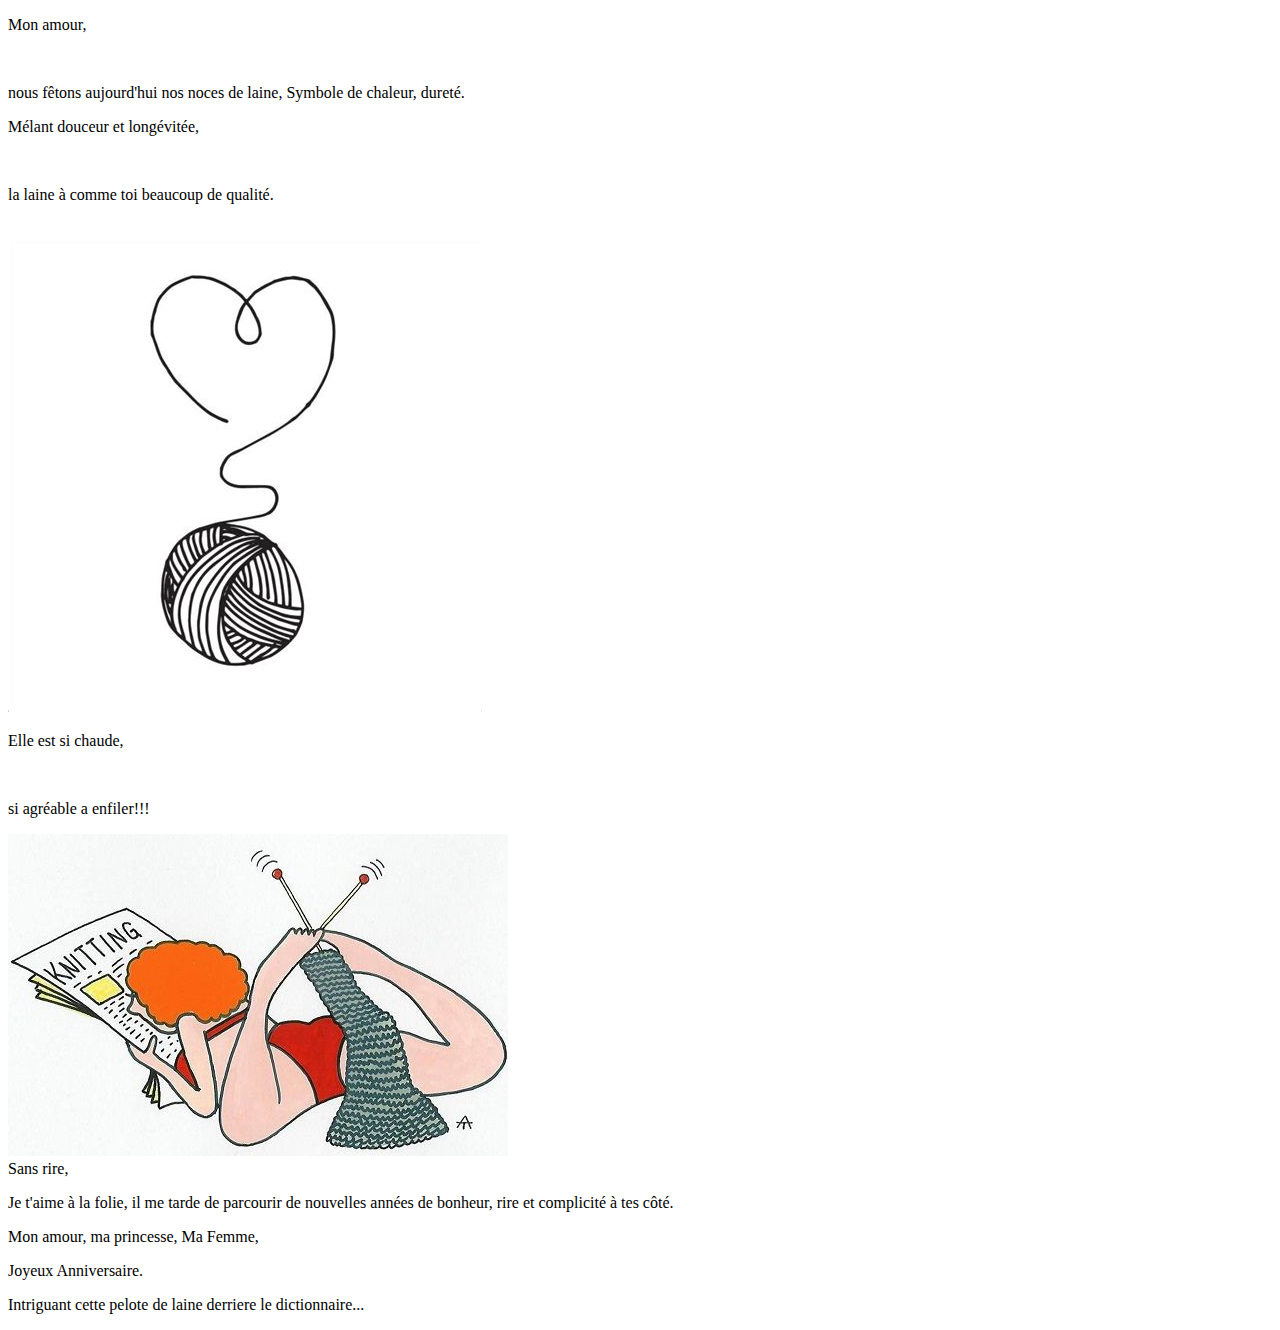
==== anniv7.html @ b75d8130 "Add files via upload" ====
<!DOCTYPE html>
<html lang="fr">
    <head>
        <meta charset="utf-8">
        <title>Noce de laine</title>
        <link rel="stylesheet" href="anniv.css">
        <meta name="author" content="Riri LaCreme">
        <meta name="robots" content="noindex, nofollow">
    </head>
            <body>
                <div class="haut">

                    <p>Mon amour,</p><br>
                    <p>nous fêtons aujourd'hui nos noces de laine, 
                        Symbole de chaleur, dureté.
                    </p> 
                </div>  
                
                <div class="milieu">
                    <div class="texte-milieu">
                        <p>Mélant douceur et longévitée,</p><br>
                        <p>la laine à comme toi beaucoup de qualité.</p><br> 
                    </div>

                    <div>
                        <img class="image-milieu" src="img/pelote.jpg" alt="croquis d une pelote de laine se deroulant en coeur."/>
                    </div>
 
                
                </div>

                <div class="autre">
                    <div class="texte-autre">
                        <p>Elle est si chaude,</p><br>
                        <p>si agréable a enfiler!!!</p>
                    </div>
                    
                    <div class="image-autre">
                        <img class="image-autre" src="img/crochethumour.jpg" alt="humour: femme qui fait du crochet avec ses pieds."/>
                    </div>
                </div>

                <div class="bas"
                    
                    <p>Sans rire,</p>
                    <p>Je t'aime à la folie, il me tarde de parcourir de nouvelles années de bonheur, rire et complicité à tes côté.</p>
                    <p>Mon amour,  ma princesse,  Ma Femme,</p>
                    <p class="special">Joyeux Anniversaire.</p>

                </div>
                
                <div class="cadeau">

                     <p>Intriguant cette pelote de laine derriere le dictionnaire...</p>
                </div>
            </body>

    </html>
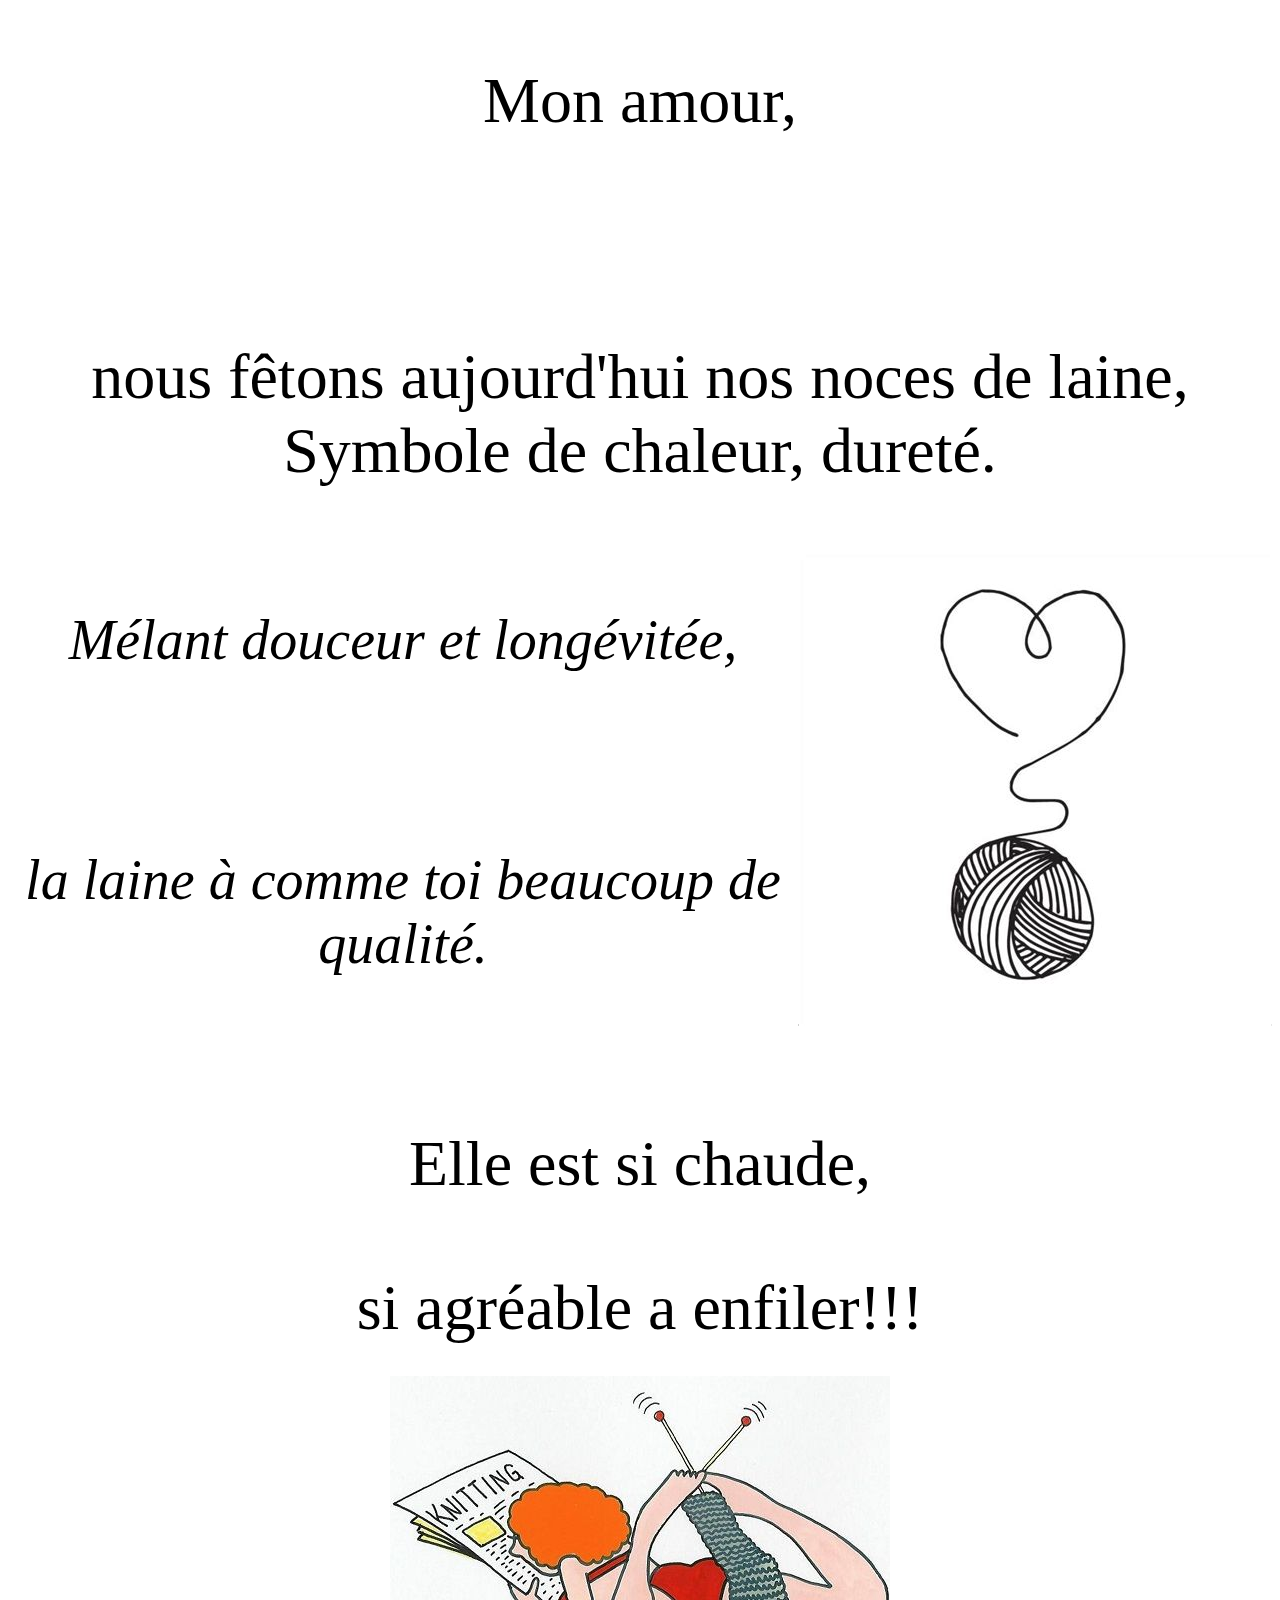
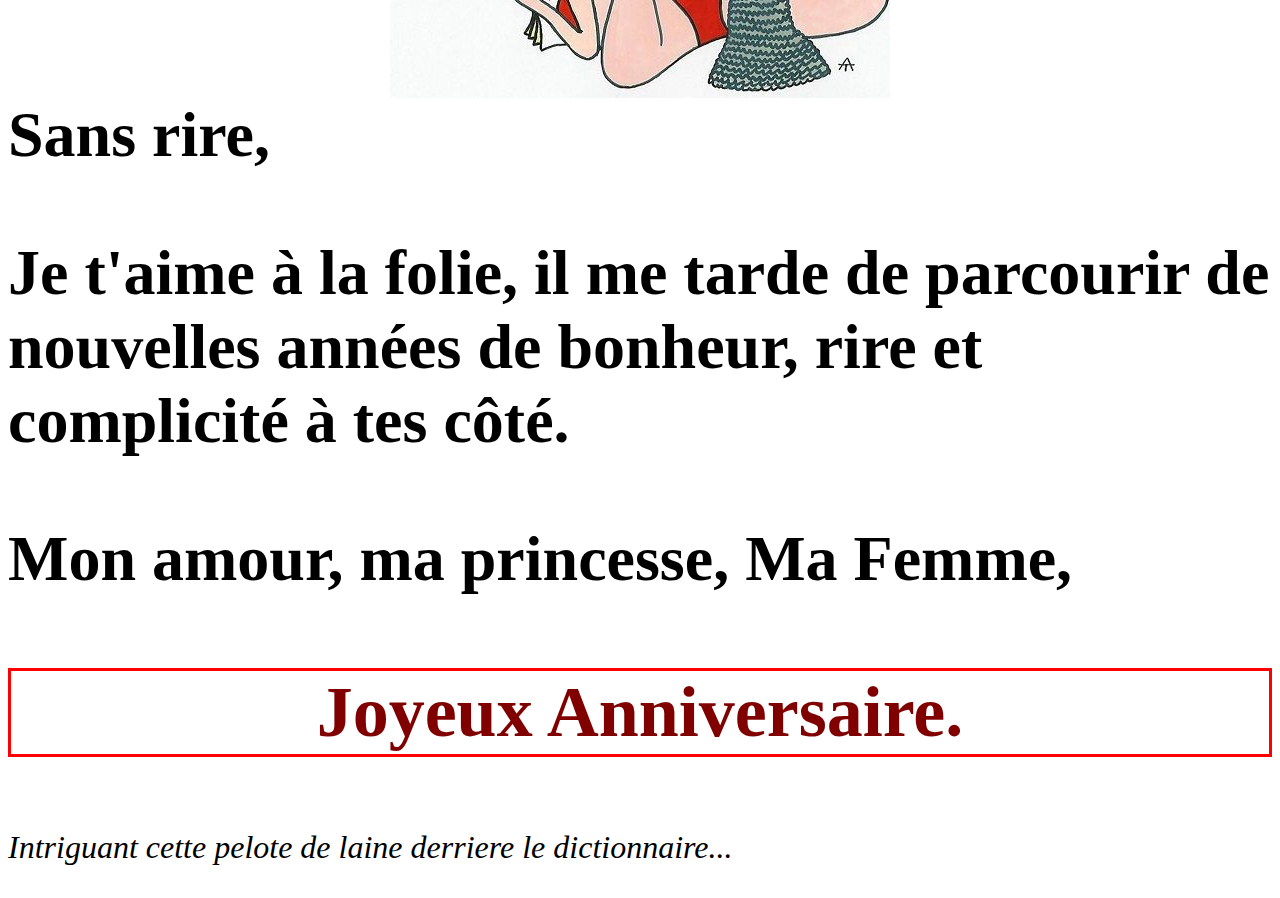
==== commit 1dee3fa9: "Update anniv7.html" ====
--- a/anniv7.html
+++ b/anniv7.html
@@ -3,7 +3,7 @@
     <head>
         <meta charset="utf-8">
         <title>Noce de laine</title>
-        <link rel="stylesheet" href="anniv.css">
+        <link rel="stylesheet" href="style/anniv.css">
         <meta name="author" content="Riri LaCreme">
         <meta name="robots" content="noindex, nofollow">
     </head>
@@ -55,4 +55,4 @@
                 </div>
             </body>
 
-    </html>    +    </html>    
--- a/style/anniv.css
+++ b/style/anniv.css
@@ -0,0 +1,40 @@
+div.haut{
+  background-image: url(img/coeurlaine.jpg);
+  background-repeat: no-repeat;
+  background-size: cover;
+  background-position: 0%;
+}
+.haut{
+  text-align: center;
+  font-size: 4rem;
+}
+.texte-milieu{
+  text-align: center;
+  font-size: 3.5rem;
+  font-style: italic;
+}
+.autre{
+  text-align: center;
+  font-size: 4rem;
+  line-height: 0.5rem;
+}
+div.milieu{
+  align-items: start;
+  justify-content: space-between;
+  display: flex;
+}
+div.bas{
+  font-size: 4rem;
+  font-weight:bold;
+}
+.special{
+  text-align: center;
+  font-size: 4.5rem;
+  color: #800000;
+  border: 3px red solid;
+  
+}
+.cadeau{
+  font-style: italic;
+  font-size: 2rem;
+}
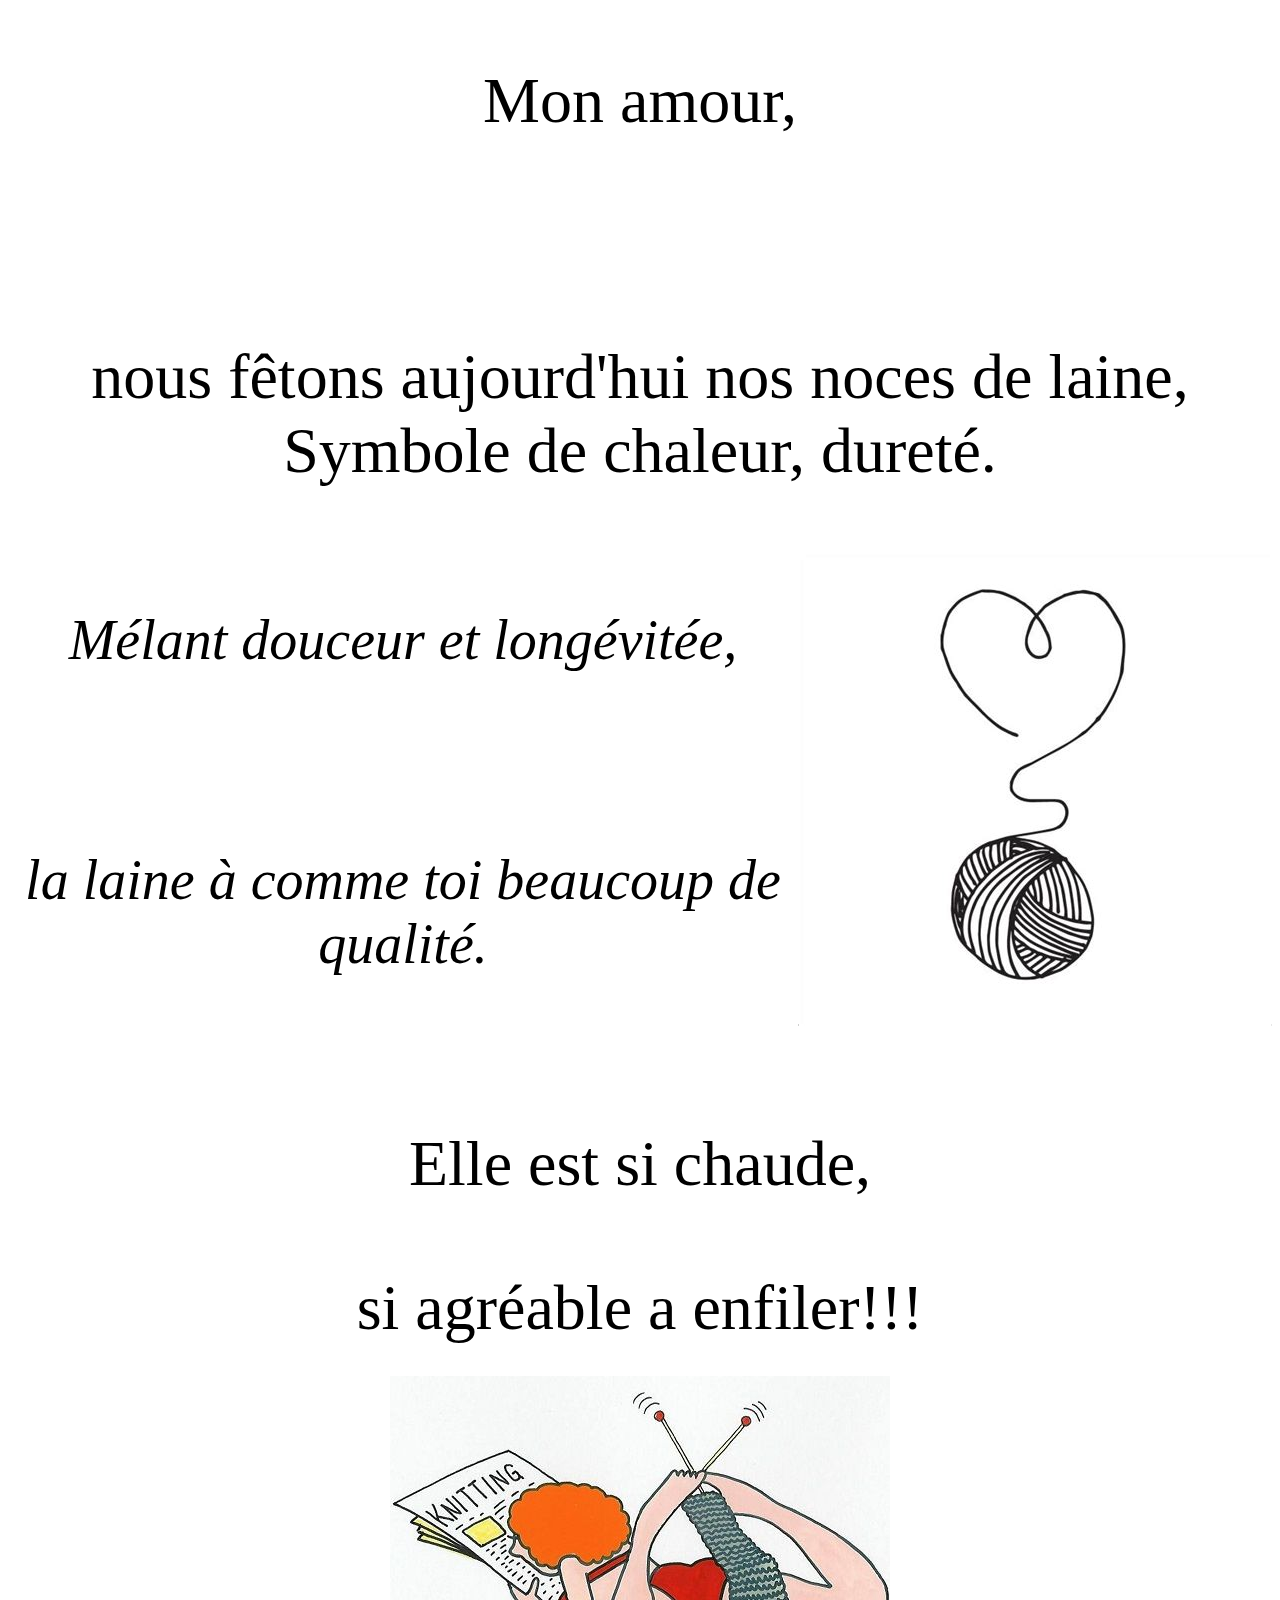
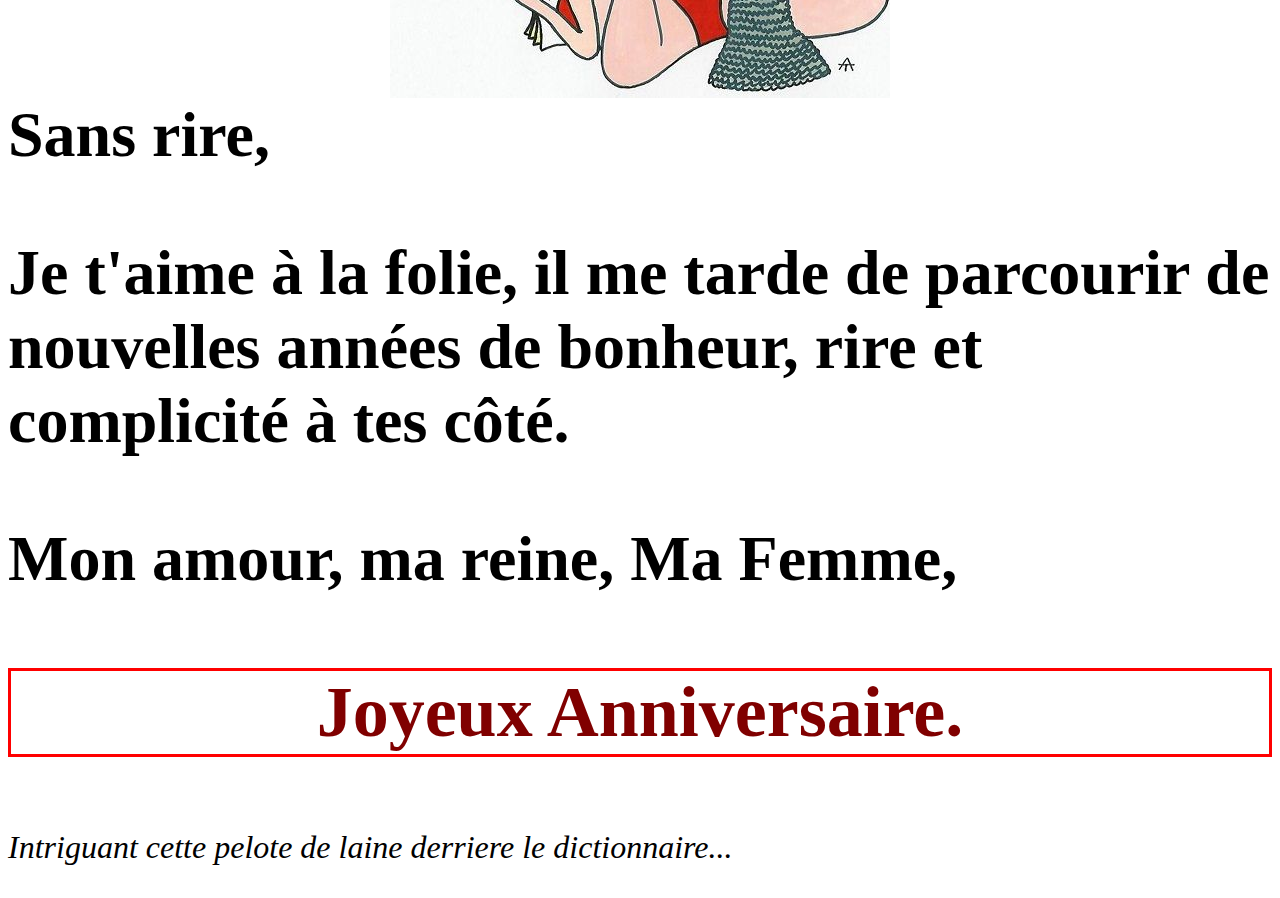
==== commit df570c14: "Update anniv7.html" ====
--- a/anniv7.html
+++ b/anniv7.html
@@ -44,7 +44,7 @@
                     
                     <p>Sans rire,</p>
                     <p>Je t'aime à la folie, il me tarde de parcourir de nouvelles années de bonheur, rire et complicité à tes côté.</p>
-                    <p>Mon amour,  ma princesse,  Ma Femme,</p>
+                    <p>Mon amour,  ma reine,  Ma Femme,</p>
                     <p class="special">Joyeux Anniversaire.</p>
 
                 </div>
--- a/style/anniv.css
+++ b/style/anniv.css
@@ -1,5 +1,5 @@
 div.haut{
-  background-image: url(img/coeurlaine.jpg);
+  background-image: url(https://raw.githubusercontent.com/riri64/riri64/main/img/coeurlaine.jpg);
   background-repeat: no-repeat;
   background-size: cover;
   background-position: 0%;
